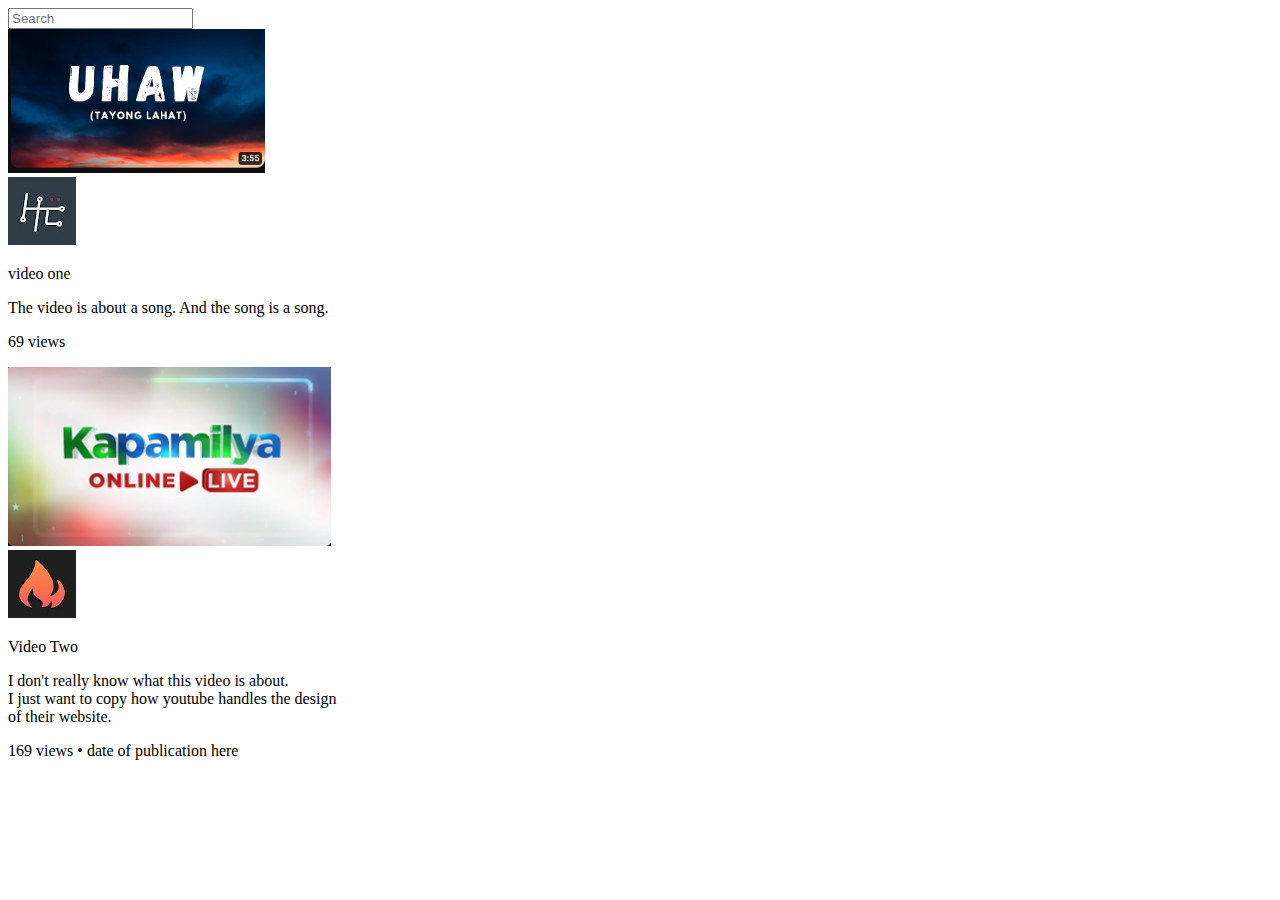
==== exerciseFive-UsingCSSGrid/exerciseFiveDisplay.html @ 2d60589e "Renamed the HTML file for Exercise Five" ====
<!DOCTYPE html>
<html lang="en">
<head>
  <meta charset="UTF-8">
  <meta http-equiv="X-UA-Compatible" content="IE=edge">
  <meta name="viewport" content="width=device-width, initial-scale=1.0">
  
  <title>Exercise Five | Applied CSS Grid</title>

  <link rel="stylesheet" href="exerciseFiveStyle.css">
</head>
<body>

  <input type="text" placeholder="Search"  id = "inputReceiver">

  <div class="videoHolderContainer">

    <div class="videoHolder">
      <img src="thumbnails/video One ThumbNail.PNG" alt="video one thumbnail" class="videoThumbnail">
      
      <div class="videoDetails">
      
        <div class="channelIconHolder">
          <img src="channelsIcon/channel icon.jpg" alt="image describing the youtube channel." class ="profilePicture" >
        </div>

        <div class="textDetails">

          <p class = "videoTitle">video one</p>
          <p class = "videoDescriptions">The video is about a song. And the song is a song.</p>
          <p class="videoStats">69 views</p>
        
        </div>  
        
      </div>
    </div>

    <div class="videoHolder">

      <img src="thumbnails/video Two Thumbnail.PNG" alt="" class="videoThumbnail">

      <div class="videoDetails">
        <div class="channelIconHolder">
          <img src="channelsIcon/channel icon two.jpg" alt="channel profile picture" class="profilePicture">
        </div>
        
        <div class="textDetails">

          <p class = "videoTitle">Video Two</p> 
          <p class = "videoDescriptions">
            I don't really know what this video is about. <br> 
            I just want to copy how youtube handles the design <br> 
            of their website. <br>
          </p>
          <p class="videoStats">169 views &bullet; date of publication here </p>
        
        </div>
        
      </div>
    
    </div>

  </div>
  
</body>
</html>
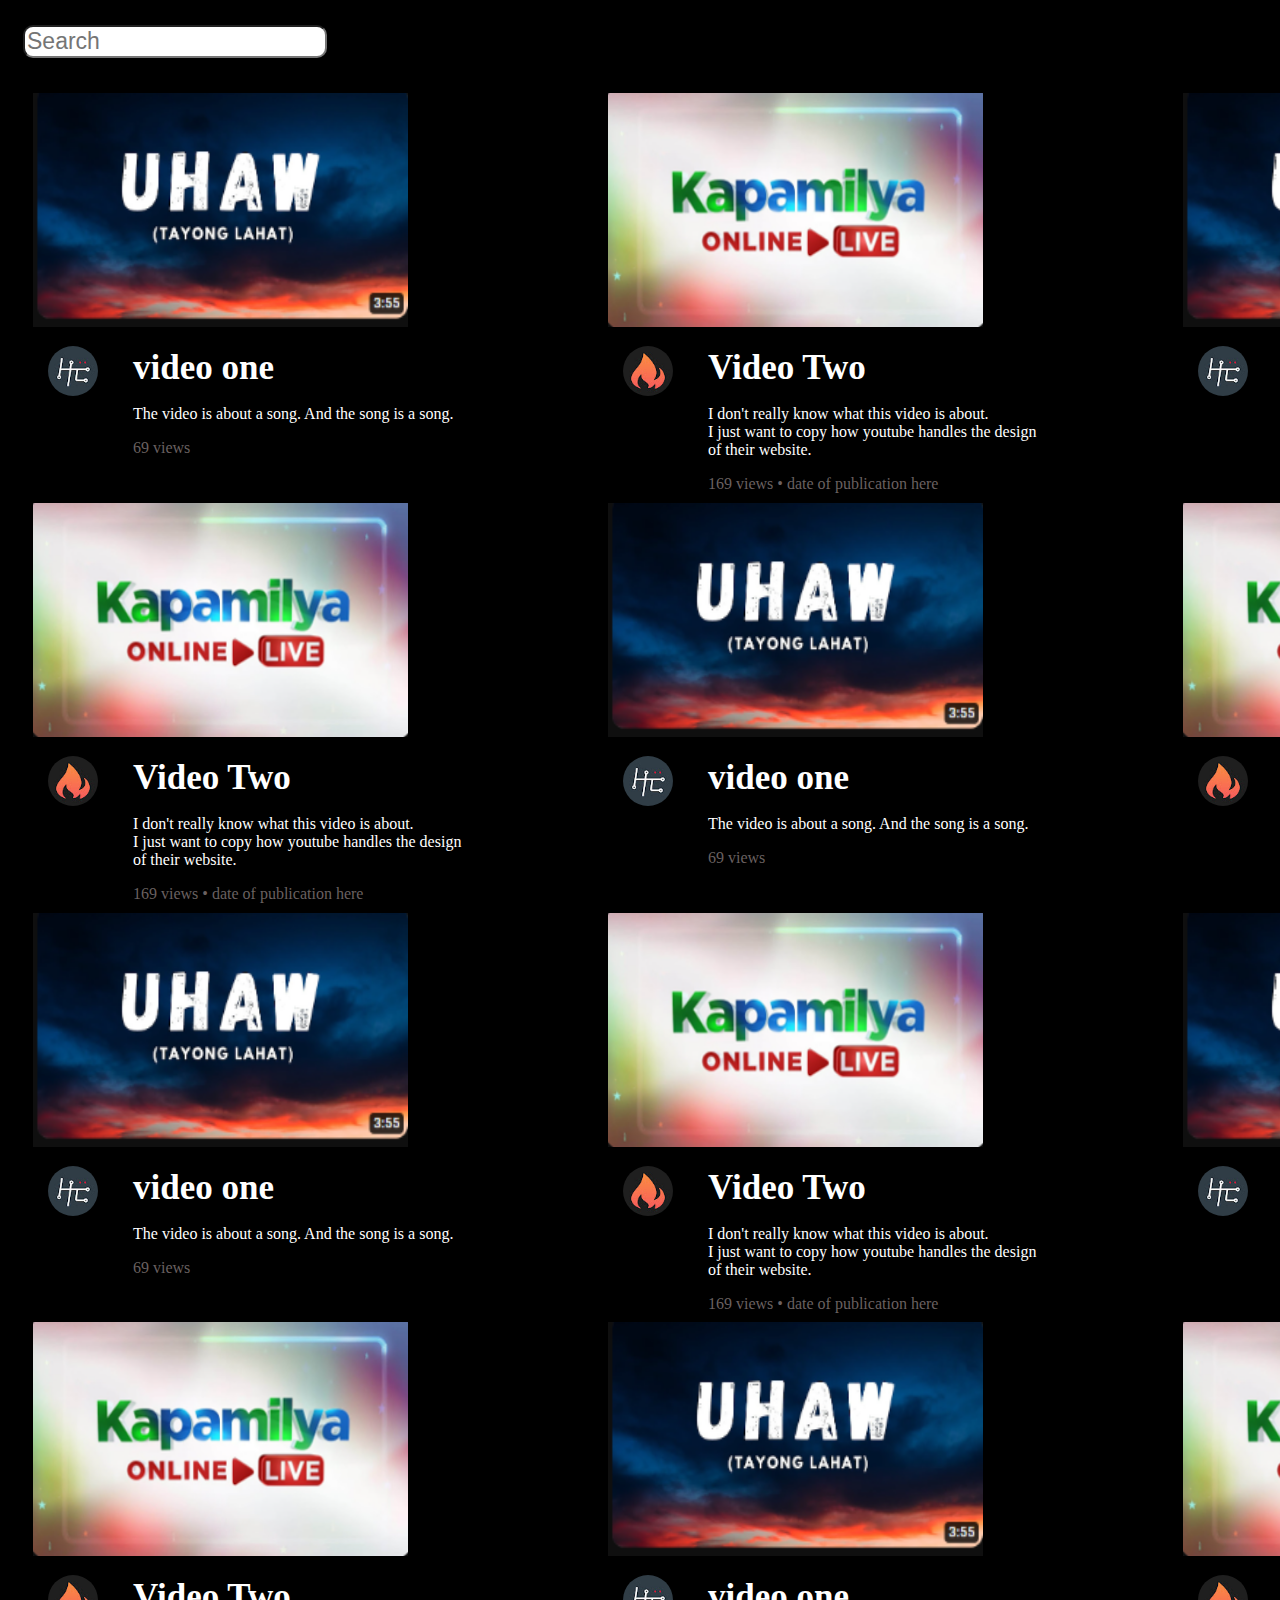
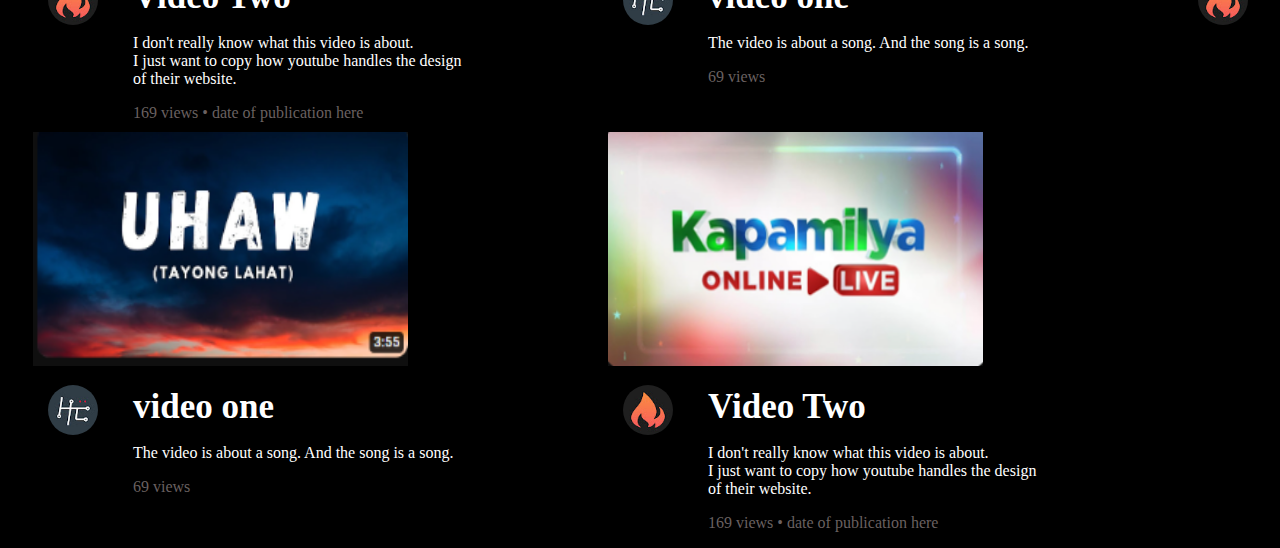
==== commit 73d50bfa: "tried to replicate the display for videos" ====
--- a/exerciseFive-UsingCSSGrid/exerciseFiveDisplay.html
+++ b/exerciseFive-UsingCSSGrid/exerciseFiveDisplay.html
@@ -60,6 +60,277 @@
     
     </div>
 
+       <div class="videoHolder">
+      <img src="thumbnails/video One ThumbNail.PNG" alt="video one thumbnail" class="videoThumbnail">
+      
+      <div class="videoDetails">
+      
+        <div class="channelIconHolder">
+          <img src="channelsIcon/channel icon.jpg" alt="image describing the youtube channel." class ="profilePicture" >
+        </div>
+
+        <div class="textDetails">
+
+          <p class = "videoTitle">video one</p>
+          <p class = "videoDescriptions">The video is about a song. And the song is a song.</p>
+          <p class="videoStats">69 views</p>
+        
+        </div>  
+        
+      </div>
+    </div>
+
+    <div class="videoHolder">
+
+      <img src="thumbnails/video Two Thumbnail.PNG" alt="" class="videoThumbnail">
+
+      <div class="videoDetails">
+        <div class="channelIconHolder">
+          <img src="channelsIcon/channel icon two.jpg" alt="channel profile picture" class="profilePicture">
+        </div>
+        
+        <div class="textDetails">
+
+          <p class = "videoTitle">Video Two</p> 
+          <p class = "videoDescriptions">
+            I don't really know what this video is about. <br> 
+            I just want to copy how youtube handles the design <br> 
+            of their website. <br>
+          </p>
+          <p class="videoStats">169 views &bullet; date of publication here </p>
+        
+        </div>
+        
+      </div>
+    
+    </div>
+
+   <div class="videoHolder">
+      <img src="thumbnails/video One ThumbNail.PNG" alt="video one thumbnail" class="videoThumbnail">
+      
+      <div class="videoDetails">
+      
+        <div class="channelIconHolder">
+          <img src="channelsIcon/channel icon.jpg" alt="image describing the youtube channel." class ="profilePicture" >
+        </div>
+
+        <div class="textDetails">
+
+          <p class = "videoTitle">video one</p>
+          <p class = "videoDescriptions">The video is about a song. And the song is a song.</p>
+          <p class="videoStats">69 views</p>
+        
+        </div>  
+        
+      </div>
+    </div>
+
+    <div class="videoHolder">
+
+      <img src="thumbnails/video Two Thumbnail.PNG" alt="" class="videoThumbnail">
+
+      <div class="videoDetails">
+        <div class="channelIconHolder">
+          <img src="channelsIcon/channel icon two.jpg" alt="channel profile picture" class="profilePicture">
+        </div>
+        
+        <div class="textDetails">
+
+          <p class = "videoTitle">Video Two</p> 
+          <p class = "videoDescriptions">
+            I don't really know what this video is about. <br> 
+            I just want to copy how youtube handles the design <br> 
+            of their website. <br>
+          </p>
+          <p class="videoStats">169 views &bullet; date of publication here </p>
+        
+        </div>
+        
+      </div>
+    
+    </div>
+
+   <div class="videoHolder">
+      <img src="thumbnails/video One ThumbNail.PNG" alt="video one thumbnail" class="videoThumbnail">
+      
+      <div class="videoDetails">
+      
+        <div class="channelIconHolder">
+          <img src="channelsIcon/channel icon.jpg" alt="image describing the youtube channel." class ="profilePicture" >
+        </div>
+
+        <div class="textDetails">
+
+          <p class = "videoTitle">video one</p>
+          <p class = "videoDescriptions">The video is about a song. And the song is a song.</p>
+          <p class="videoStats">69 views</p>
+        
+        </div>  
+        
+      </div>
+    </div>
+
+    <div class="videoHolder">
+
+      <img src="thumbnails/video Two Thumbnail.PNG" alt="" class="videoThumbnail">
+
+      <div class="videoDetails">
+        <div class="channelIconHolder">
+          <img src="channelsIcon/channel icon two.jpg" alt="channel profile picture" class="profilePicture">
+        </div>
+        
+        <div class="textDetails">
+
+          <p class = "videoTitle">Video Two</p> 
+          <p class = "videoDescriptions">
+            I don't really know what this video is about. <br> 
+            I just want to copy how youtube handles the design <br> 
+            of their website. <br>
+          </p>
+          <p class="videoStats">169 views &bullet; date of publication here </p>
+        
+        </div>
+        
+      </div>
+    
+    </div>
+
+   <div class="videoHolder">
+      <img src="thumbnails/video One ThumbNail.PNG" alt="video one thumbnail" class="videoThumbnail">
+      
+      <div class="videoDetails">
+      
+        <div class="channelIconHolder">
+          <img src="channelsIcon/channel icon.jpg" alt="image describing the youtube channel." class ="profilePicture" >
+        </div>
+
+        <div class="textDetails">
+
+          <p class = "videoTitle">video one</p>
+          <p class = "videoDescriptions">The video is about a song. And the song is a song.</p>
+          <p class="videoStats">69 views</p>
+        
+        </div>  
+        
+      </div>
+    </div>
+
+    <div class="videoHolder">
+
+      <img src="thumbnails/video Two Thumbnail.PNG" alt="" class="videoThumbnail">
+
+      <div class="videoDetails">
+        <div class="channelIconHolder">
+          <img src="channelsIcon/channel icon two.jpg" alt="channel profile picture" class="profilePicture">
+        </div>
+        
+        <div class="textDetails">
+
+          <p class = "videoTitle">Video Two</p> 
+          <p class = "videoDescriptions">
+            I don't really know what this video is about. <br> 
+            I just want to copy how youtube handles the design <br> 
+            of their website. <br>
+          </p>
+          <p class="videoStats">169 views &bullet; date of publication here </p>
+        
+        </div>
+        
+      </div>
+    
+    </div>
+
+   <div class="videoHolder">
+      <img src="thumbnails/video One ThumbNail.PNG" alt="video one thumbnail" class="videoThumbnail">
+      
+      <div class="videoDetails">
+      
+        <div class="channelIconHolder">
+          <img src="channelsIcon/channel icon.jpg" alt="image describing the youtube channel." class ="profilePicture" >
+        </div>
+
+        <div class="textDetails">
+
+          <p class = "videoTitle">video one</p>
+          <p class = "videoDescriptions">The video is about a song. And the song is a song.</p>
+          <p class="videoStats">69 views</p>
+        
+        </div>  
+        
+      </div>
+    </div>
+
+    <div class="videoHolder">
+
+      <img src="thumbnails/video Two Thumbnail.PNG" alt="" class="videoThumbnail">
+
+      <div class="videoDetails">
+        <div class="channelIconHolder">
+          <img src="channelsIcon/channel icon two.jpg" alt="channel profile picture" class="profilePicture">
+        </div>
+        
+        <div class="textDetails">
+
+          <p class = "videoTitle">Video Two</p> 
+          <p class = "videoDescriptions">
+            I don't really know what this video is about. <br> 
+            I just want to copy how youtube handles the design <br> 
+            of their website. <br>
+          </p>
+          <p class="videoStats">169 views &bullet; date of publication here </p>
+        
+        </div>
+        
+      </div>
+    
+    </div>
+
+   <div class="videoHolder">
+      <img src="thumbnails/video One ThumbNail.PNG" alt="video one thumbnail" class="videoThumbnail">
+      
+      <div class="videoDetails">
+      
+        <div class="channelIconHolder">
+          <img src="channelsIcon/channel icon.jpg" alt="image describing the youtube channel." class ="profilePicture" >
+        </div>
+
+        <div class="textDetails">
+
+          <p class = "videoTitle">video one</p>
+          <p class = "videoDescriptions">The video is about a song. And the song is a song.</p>
+          <p class="videoStats">69 views</p>
+        
+        </div>  
+        
+      </div>
+    </div>
+
+    <div class="videoHolder">
+
+      <img src="thumbnails/video Two Thumbnail.PNG" alt="" class="videoThumbnail">
+
+      <div class="videoDetails">
+        <div class="channelIconHolder">
+          <img src="channelsIcon/channel icon two.jpg" alt="channel profile picture" class="profilePicture">
+        </div>
+        
+        <div class="textDetails">
+
+          <p class = "videoTitle">Video Two</p> 
+          <p class = "videoDescriptions">
+            I don't really know what this video is about. <br> 
+            I just want to copy how youtube handles the design <br> 
+            of their website. <br>
+          </p>
+          <p class="videoStats">169 views &bullet; date of publication here </p>
+        
+        </div>
+        
+      </div>
+    
+    </div>
+    
+
   </div>
   
 </body>
--- a/exerciseFive-UsingCSSGrid/exerciseFiveStyle.css
+++ b/exerciseFive-UsingCSSGrid/exerciseFiveStyle.css
@@ -0,0 +1,100 @@
+
+
+body {
+  background-color: black;
+}
+
+#inputReceiver {
+  font-size: 23px;
+  border-radius: 10px;
+
+  margin-left: 15px;
+  margin-right: 15px;
+  
+  margin-top: 25px;
+  margin-bottom: 25px;
+
+  display:block;
+}
+
+#inputReceiver :hover {
+  background-color: rgba(134, 145, 135, 0.808);
+  font-size: 45rem;
+}
+
+.channelIconHolder, .textDetails {
+  display: inline-block;
+  vertical-align:  top;
+}
+
+.textDetails {
+
+  width : 30%px;
+}
+.channelIconHolder {
+
+  width: 50px;
+  margin-top:  15px;
+  margin-left : 15px;
+  margin-right:  15px;
+}
+
+.profilePicture {
+
+  width: 100%;
+  border-radius: 25px;
+}
+
+
+
+.videoThumbnail {
+  width : 75%;
+  height : 60%;
+  align-content: center;
+}
+
+
+.videoHolderContainer {
+  display:  grid;
+  grid-template-columns: 1fr 1fr 1fr;
+  grid-template-rows: 1fr 1fr 1fr ;
+}
+
+.videoHolder {
+  vertical-align: top;
+  
+  /* display: inline-block; */
+  /* grid-template-columns: 1fr 1fr; */
+
+  margin-left: 25px;
+  margin-right: 50px;
+  margin-top:  10px;
+  margin-bottom:  10px;
+
+  width: 500px;
+}
+
+.videoDetails {
+  color: white;
+  font-family: 'Franklin Gothic Medium';
+  font-size: 30;
+  /* width: 257px; */
+
+  display: grid;
+  grid-template-columns: 100px 3fr;
+}
+
+.videoTitle, .videoDescriptions, .videoStats {
+
+  line-break: normal;
+}
+
+.videoTitle {
+  font-size: 35px;
+  font-weight: 600;
+  line-height: 4px;
+}
+
+.videoStats {
+  color: rgba(143, 130, 130, 0.753);
+}